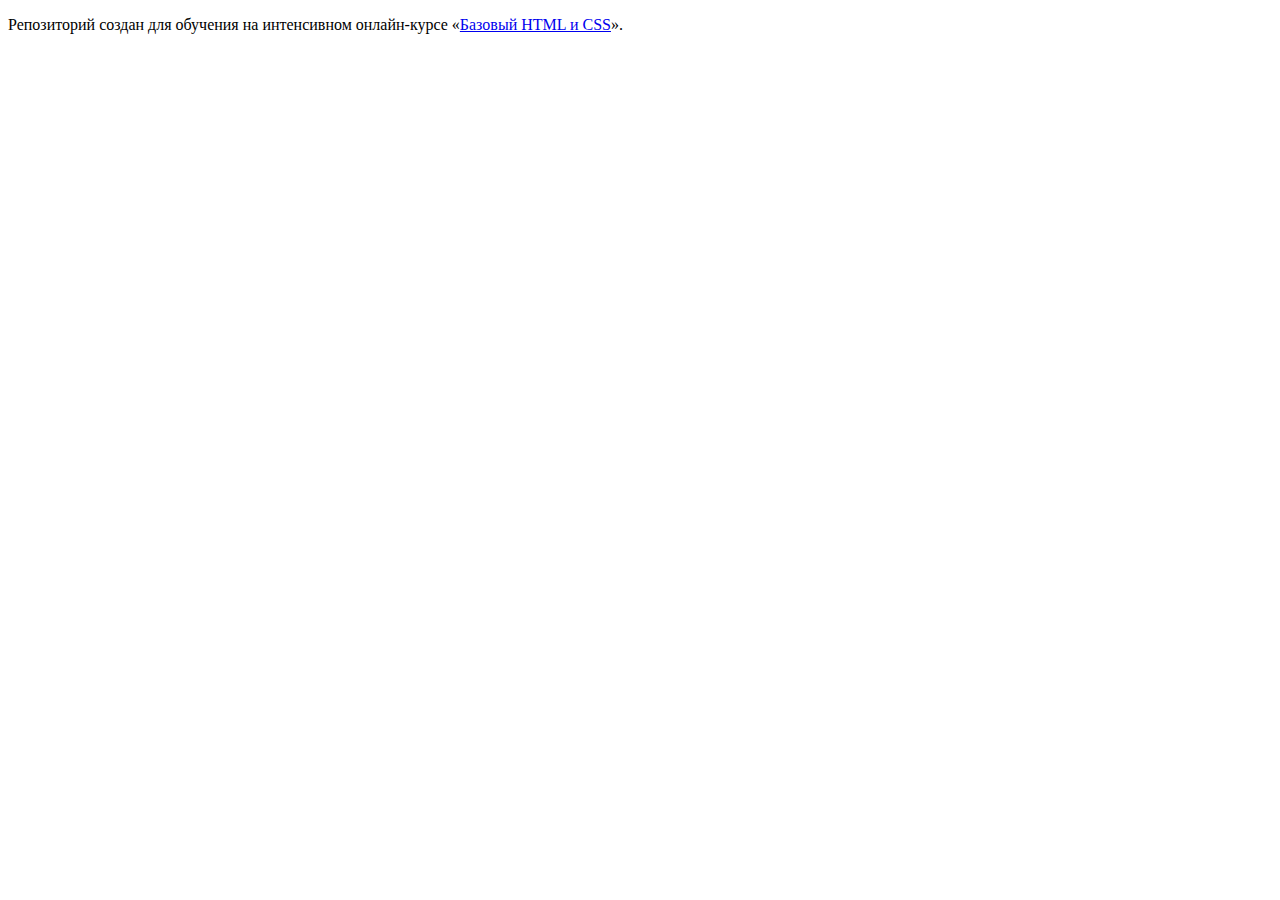
==== index.html @ 24c7f8a2 ":hatching_chick:" ====
<!DOCTYPE html>
<html lang="ru">
  <head>
    <meta charset="utf-8">
    <title>HTML Academy: Барбершоп</title>
  </head>
  <body>

    <p>Репозиторий создан для обучения на интенсивном онлайн‑курсе «<a href="https://htmlacademy.ru/intensive/htmlcss">Базовый HTML и CSS</a>».</p>

  </body>
</html>
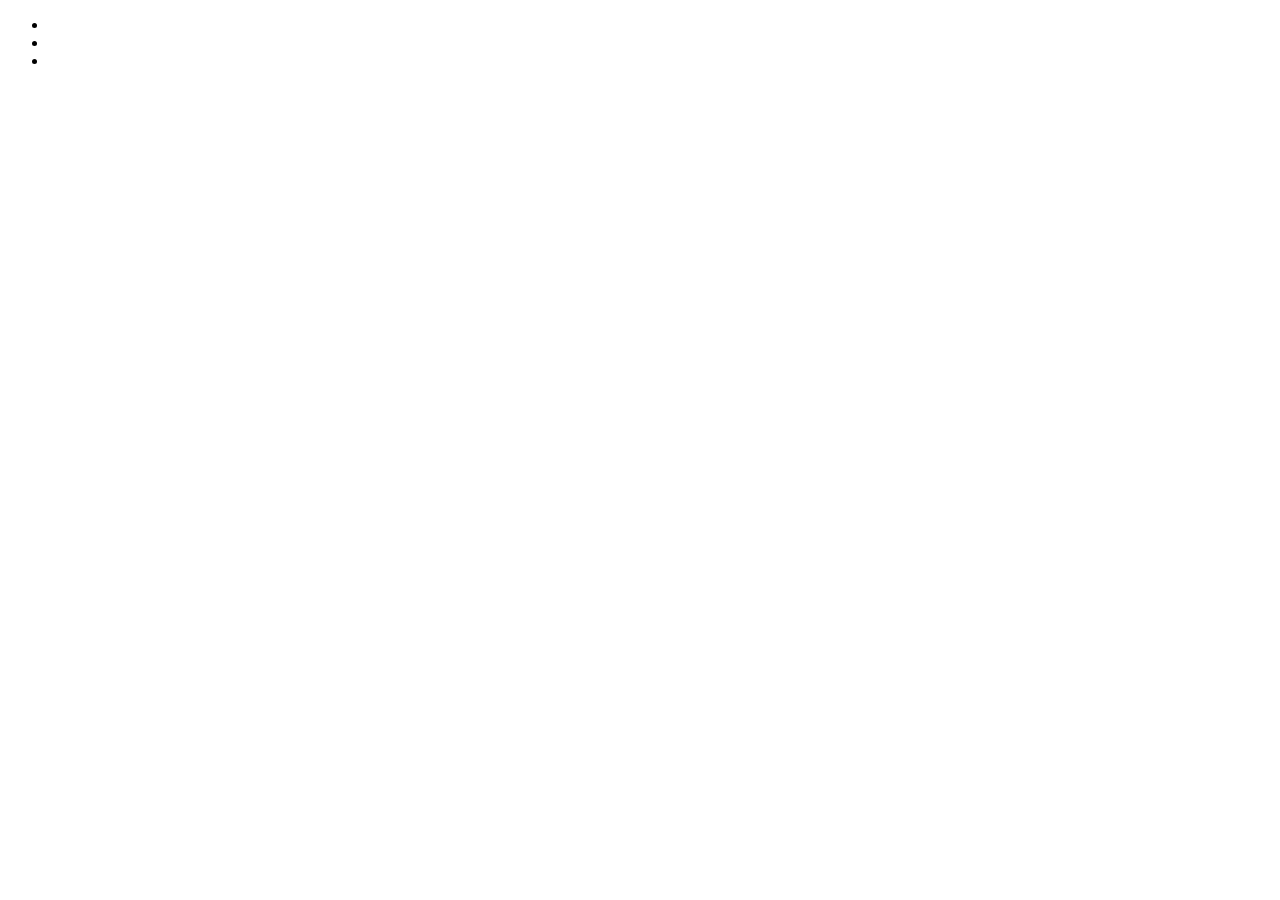
==== commit c165bc87: "Начал разметку главной страницы" ====
--- a/index.html
+++ b/index.html
@@ -2,11 +2,19 @@
 <html lang="ru">
   <head>
     <meta charset="utf-8">
-    <title>HTML Academy: Барбершоп</title>
+    <title>Барбершоп "Бородинский"</title>
   </head>
   <body>
-
-    <p>Репозиторий создан для обучения на интенсивном онлайн‑курсе «<a href="https://htmlacademy.ru/intensive/htmlcss">Базовый HTML и CSS</a>».</p>
-
+    <header class="main-header">
+      <div class="container">
+        <nav class="main-navigation">
+          <ul>
+            <li></li>
+            <li></li>
+            <li></li>
+          </ul>
+        </nav>
+      </div>
+    </header>
   </body>
 </html>
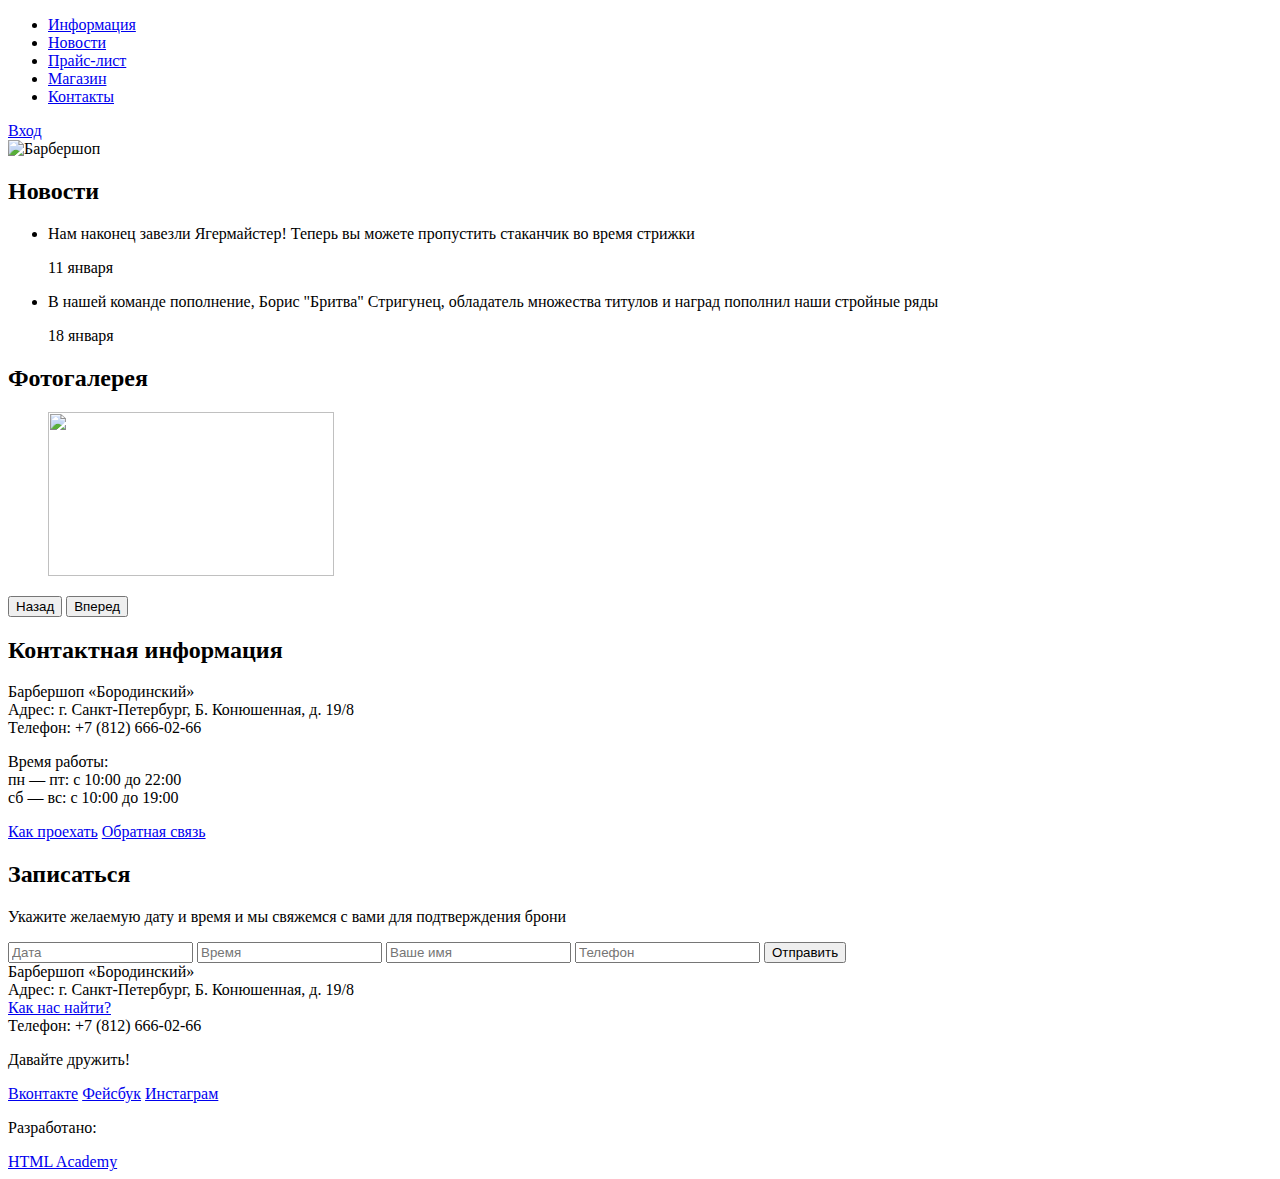
==== commit e753763a: "Сделал разметку" ====
--- a/index.html
+++ b/index.html
@@ -3,18 +3,110 @@
   <head>
     <meta charset="utf-8">
     <title>Барбершоп "Бородинский"</title>
+    <link rel="stylesheet" href="css/styll.css">
   </head>
   <body>
     <header class="main-header">
       <div class="container">
         <nav class="main-navigation">
           <ul>
-            <li></li>
-            <li></li>
-            <li></li>
+            <li><a href="#">Информация</a></li>
+            <li><a href="#">Новости</a></li>
+            <li><a href="#">Прайс-лист</a></li>
+            <li><a href="#">Магазин</a></li>
+            <li><a href="#">Контакты</a></li>
           </ul>
         </nav>
+        <div class="user-block">
+          <a class="login" href="#">Вход</a>
+        </div>
       </div>
     </header>
+
+    <main class="container">
+      <div class="index-logo">
+        <img src="img/img.png" width="368" height="204" alt="Барбершоп "Бородинский"">
+      </div>
+      <section class="features">
+        <div class="features-item">
+          <b class="features-name"></b>
+        </div>
+      </section>
+      <div class="index-content">
+        <div class="index-content-left">
+          <h2 class="index-content-title">Новости</h2>
+            <ul class="news-preview">
+              <li>
+                <p>Нам наконец завезли Ягермайстер! Теперь вы можете пропустить стаканчик во время стрижки</p>
+                <time datetime="2016-01-11">11 января</time>
+              </li>
+              <li>
+                <p>В нашей команде пополнение, Борис "Бритва" Стригунец, обладатель множества титулов и наград пополнил наши стройные ряды</p>
+                <time datetime="2016-01-18">18 января</time>
+              </li>
+            </ul>
+          </h2>
+        </div>
+        <div class="index-content-right">
+          <h2 class="index-content-title">Фотогалерея</h2>
+          <div class="gallery">
+            <figure class="gallery-content">
+              <img src="img/photo-1.jpg" width="286" height="164" alt="">
+            </figure>
+            <button class="btn gallery-prev">Назад</button>
+            <button class="btn gallery-next">Вперед</button>
+        </div>
+      </div>
+    </div>
+    <div class="index-content">
+        <div class="index-content-left">
+          <h2 class="index-content-title">Контактная информация</h2>
+          <p>
+            Барбершоп «Бородинский»<br>
+            Адрес: г. Санкт-Петербург, Б. Конюшенная, д. 19/8<br>
+            Телефон: +7 (812) 666-02-66
+          </p>
+          <p>
+            Время работы:<br>
+            пн — пт: с 10:00 до 22:00<br>
+            сб — вс: с 10:00 до 19:00
+          </p>
+          <a class="btn" href="#">Как проехать</a>
+          <a class="btn" href="#">Обратная связь</a>
+        </div>
+        <div class="index-content-right">
+          <h2 class="index-content-title">Записаться</h2>
+          <p>Укажите желаемую дату и время и мы свяжемся с вами для подтверждения брони</p>
+          <form class="appointment-form" action="https://echo.htmlacademy.ru" method="post">
+            <input type="text" name="date" value="" placeholder="Дата">
+            <input type="text" name="time" value="" placeholder="Время">
+            <input type="text" name="name" value="" placeholder="Ваше имя">
+            <input type="tel" name="phone" value="" placeholder="Телефон">
+            <button class="btn" type="submit">Отправить</button>
+          </form>
+        </div>
+      </div>
+    </main>
+
+    <footer class="main-footer">
+      <div class="container">
+        <section class="footer-contacts">
+          Барбершоп «Бородинский»<br>
+          Адрес: г. Санкт-Петербург, Б. Конюшенная, д. 19/8<br>
+          <a href="#">Как нас найти?</a><br>
+          Телефон: +7 (812) 666-02-66
+        </section>
+        <section class="footer-social">
+          <p>Давайте дружить!</p>
+          <a class="social-btn social-btn-vk" href="#">Вконтакте</a>
+          <a class="social-btn social-btn-fb" href="#">Фейсбук</a>
+          <a class="social-btn social-btn-inst" href="#">Инстаграм</a>
+        </section>
+        <section class="footer-copyright">
+          <p>Разработано:</p>
+          <a class="btn" href="https://htmlacademy.ru">HTML Academy</a>
+        </section>
+      </div>
+    </footer>
   </body>
 </html>
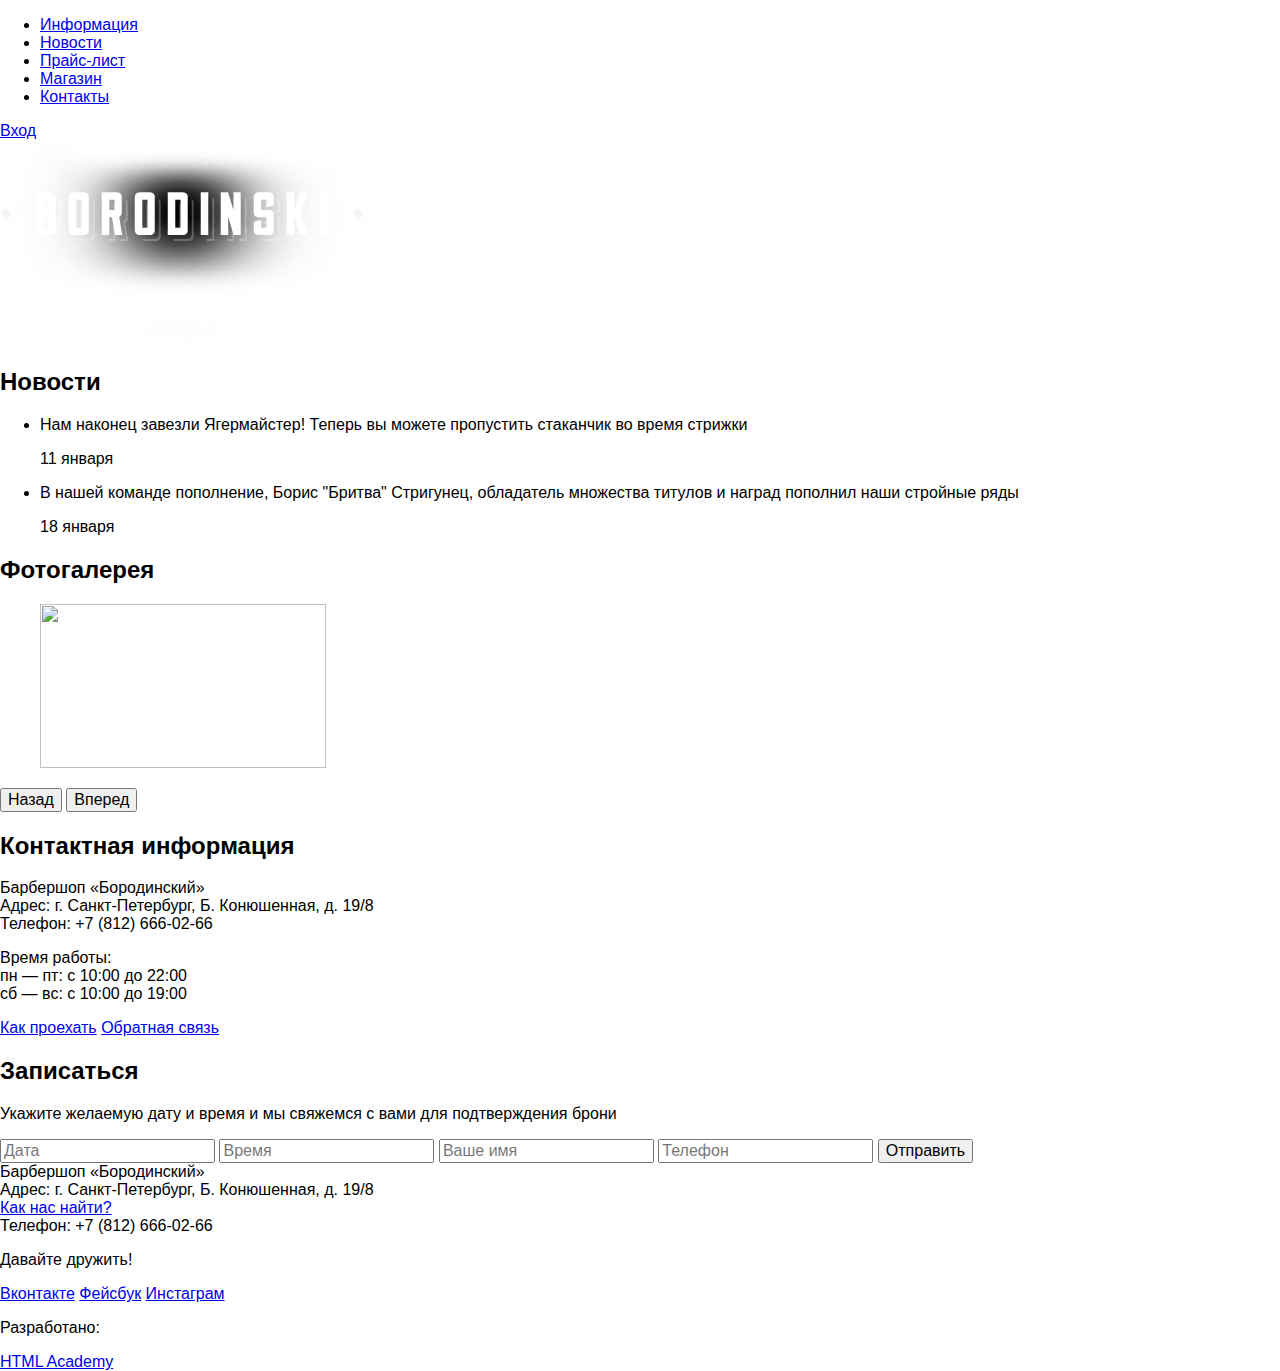
==== commit 5d5541ee: "Добавил изображения и исправил ошибки." ====
--- a/index.html
+++ b/index.html
@@ -3,7 +3,8 @@
   <head>
     <meta charset="utf-8">
     <title>Барбершоп "Бородинский"</title>
-    <link rel="stylesheet" href="css/styll.css">
+    <link href="css/normalize.css" rel="stylesheet">
+    <link href="css/styll.css" rel="stylesheet">
   </head>
   <body>
     <header class="main-header">
@@ -12,8 +13,8 @@
           <ul>
             <li><a href="#">Информация</a></li>
             <li><a href="#">Новости</a></li>
-            <li><a href="#">Прайс-лист</a></li>
-            <li><a href="#">Магазин</a></li>
+            <li><a href="price.html">Прайс-лист</a></li>
+            <li><a href="catalog.html">Магазин</a></li>
             <li><a href="#">Контакты</a></li>
           </ul>
         </nav>
@@ -25,7 +26,7 @@
 
     <main class="container">
       <div class="index-logo">
-        <img src="img/img.png" width="368" height="204" alt="Барбершоп "Бородинский"">
+        <img src="img/main-logo.png" width="368" height="204" alt='Барбершоп "Бородинский"'>
       </div>
       <section class="features">
         <div class="features-item">
@@ -45,7 +46,6 @@
                 <time datetime="2016-01-18">18 января</time>
               </li>
             </ul>
-          </h2>
         </div>
         <div class="index-content-right">
           <h2 class="index-content-title">Фотогалерея</h2>
@@ -56,9 +56,9 @@
             <button class="btn gallery-prev">Назад</button>
             <button class="btn gallery-next">Вперед</button>
         </div>
+        </div>
       </div>
-    </div>
-    <div class="index-content">
+      <div class="index-content">
         <div class="index-content-left">
           <h2 class="index-content-title">Контактная информация</h2>
           <p>
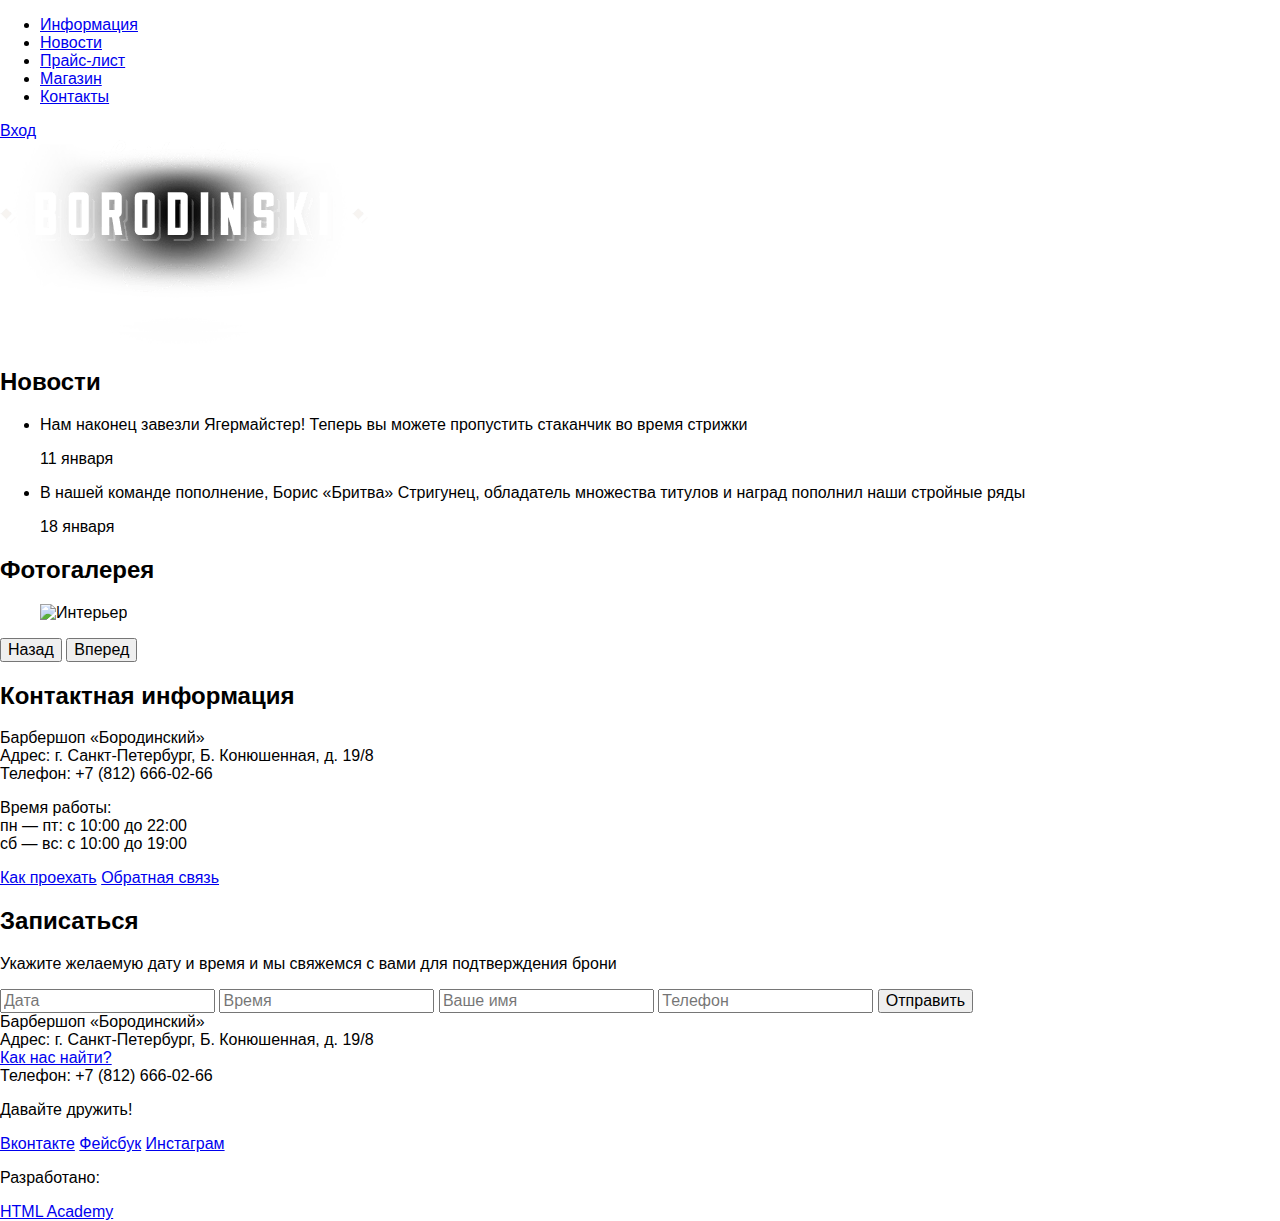
==== commit 4996e8e8: "подготовил изображения" ====
--- a/index.html
+++ b/index.html
@@ -26,7 +26,7 @@
 
     <main class="container">
       <div class="index-logo">
-        <img src="img/main-logo.png" width="368" height="204" alt='Барбершоп "Бородинский"'>
+        <img src="img/main-logo.png" width="368" height="204" alt="Барбершоп &#171Бородинский&#187">
       </div>
       <section class="features">
         <div class="features-item">
@@ -42,7 +42,7 @@
                 <time datetime="2016-01-11">11 января</time>
               </li>
               <li>
-                <p>В нашей команде пополнение, Борис "Бритва" Стригунец, обладатель множества титулов и наград пополнил наши стройные ряды</p>
+                <p>В нашей команде пополнение, Борис &#171Бритва&#187 Стригунец, обладатель множества титулов и наград пополнил наши стройные ряды</p>
                 <time datetime="2016-01-18">18 января</time>
               </li>
             </ul>
@@ -51,7 +51,7 @@
           <h2 class="index-content-title">Фотогалерея</h2>
           <div class="gallery">
             <figure class="gallery-content">
-              <img src="img/photo-1.jpg" width="286" height="164" alt="">
+              <img src="img/photo-1.jpg" width="286" height="164" alt="Интерьер">
             </figure>
             <button class="btn gallery-prev">Назад</button>
             <button class="btn gallery-next">Вперед</button>
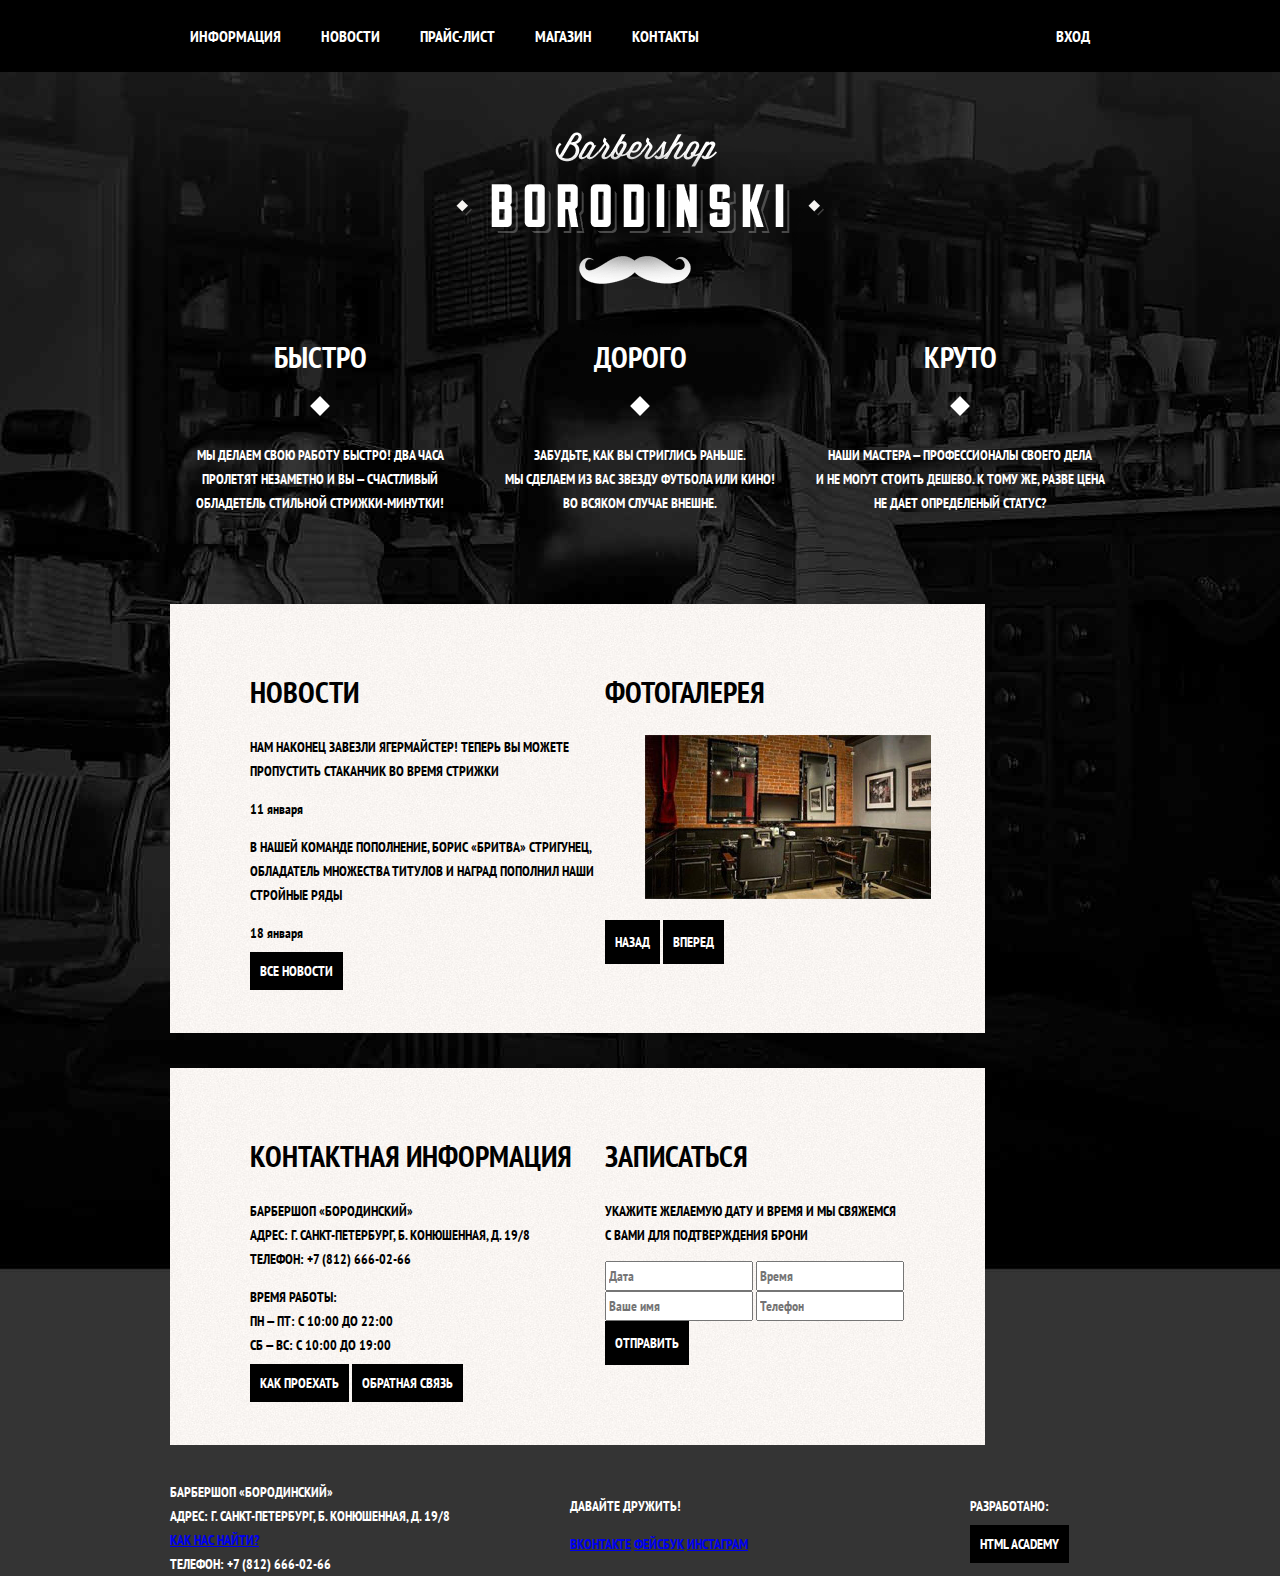
==== commit f3e27c00: "продолжил проект" ====
--- a/index.html
+++ b/index.html
@@ -2,15 +2,16 @@
 <html lang="ru">
   <head>
     <meta charset="utf-8">
-    <title>Барбершоп "Бородинский"</title>
+	  <title>Barbershop</title>
+    <link href="https://fonts.googleapis.com/css?family=PT+Sans+Narrow:400,700&subset=cyrillic" rel="stylesheet">
     <link href="css/normalize.css" rel="stylesheet">
-    <link href="css/styll.css" rel="stylesheet">
+    <link href="css/style.css" rel="stylesheet">
   </head>
-  <body>
+  <body class="main-bg">
     <header class="main-header">
-      <div class="container">
-        <nav class="main-navigation">
-          <ul>
+      <div class="container clearfix">
+        <nav class="main-navigation clearfix">
+          <ul class="main-menu">
             <li><a href="#">Информация</a></li>
             <li><a href="#">Новости</a></li>
             <li><a href="price.html">Прайс-лист</a></li>
@@ -19,7 +20,7 @@
           </ul>
         </nav>
         <div class="user-block">
-          <a class="login" href="#">Вход</a>
+          <a class="login" href="index.html">Вход</a>
         </div>
       </div>
     </header>
@@ -28,12 +29,29 @@
       <div class="index-logo">
         <img src="img/main-logo.png" width="368" height="204" alt="Барбершоп &#171Бородинский&#187">
       </div>
-      <section class="features">
+      <section class="features clearfix">
         <div class="features-item">
-          <b class="features-name"></b>
+          <b class="feature-name">Быстро</b>
+          <p class="feature-description">
+            МЫ ДЕЛАЕМ СВОЮ РАБОТУ БЫСТРО! ДВА ЧАСА ПРОЛЕТЯТ НЕЗАМЕТНО И ВЫ — СЧАСТЛИВЫЙ ОБЛАДЕТЕЛЬ СТИЛЬНОЙ СТРИЖКИ-МИНУТКИ!
+          </p>
+        </div>
+        <div class="features-item">
+          <b class="feature-name">Дорого</b>
+          <p class="feature-description">
+            ЗАБУДЬТЕ, КАК ВЫ СТРИГЛИСЬ РАНЬШЕ.<br>
+            МЫ СДЕЛАЕМ ИЗ ВАС ЗВЕЗДУ ФУТБОЛА ИЛИ КИНО!<br>
+            ВО ВСЯКОМ СЛУЧАЕ ВНЕШНЕ.
+          </p>
+        </div>
+        <div class="features-item">
+          <b class="feature-name">Круто</b>
+          <p class="feature-description">
+            НАШИ МАСТЕРА — ПРОФЕССИОНАЛЫ СВОЕГО ДЕЛА<br> И НЕ МОГУТ СТОИТЬ ДЕШЕВО. К ТОМУ ЖЕ, РАЗВЕ ЦЕНА<br> НЕ ДАЕТ ОПРЕДЕЛЕНЫЙ СТАТУС?
+          </p>
         </div>
       </section>
-      <div class="index-content">
+      <div class="index-content clearfix">
         <div class="index-content-left">
           <h2 class="index-content-title">Новости</h2>
             <ul class="news-preview">
@@ -46,19 +64,20 @@
                 <time datetime="2016-01-18">18 января</time>
               </li>
             </ul>
+            <a class="btn" href="#">Все новости</a>
         </div>
         <div class="index-content-right">
           <h2 class="index-content-title">Фотогалерея</h2>
           <div class="gallery">
             <figure class="gallery-content">
-              <img src="img/photo-1.jpg" width="286" height="164" alt="Интерьер">
+              <img src="img/foto.jpg" width="286" height="164" alt="Интерьер">
             </figure>
             <button class="btn gallery-prev">Назад</button>
             <button class="btn gallery-next">Вперед</button>
         </div>
         </div>
       </div>
-      <div class="index-content">
+      <div class="index-content clearfix">
         <div class="index-content-left">
           <h2 class="index-content-title">Контактная информация</h2>
           <p>
@@ -88,8 +107,8 @@
       </div>
     </main>
 
-    <footer class="main-footer">
-      <div class="container">
+    <footer class="inner-footer">
+      <div class="container clearfix">
         <section class="footer-contacts">
           Барбершоп «Бородинский»<br>
           Адрес: г. Санкт-Петербург, Б. Конюшенная, д. 19/8<br>
--- a/css/style.css
+++ b/css/style.css
@@ -0,0 +1,306 @@
+body {
+  min-width: 960px;
+  font-weight: 700;
+  font-size: 14px;
+  line-height: 24px;
+  font-family: "PT Sans Narrow", "Arial", sans-serif;
+  color: #ffffff;
+  text-transform: uppercase;
+}
+.main-bg {
+  background: #000000 url("../img/main-bg.jpg") no-repeat center top;
+}
+h1 {
+  font-size: 30px;
+  line-height: 42px;
+  color: #000000;
+  font-weight: 700;
+  font-family: "PT Sans Narrow", "Arial", sans-serif;
+}
+
+h2 {
+  font-size: 14px;
+  line-height: 18px;
+  color: #000000;
+  font-weight: 700;
+  font-family: "PT Sans Narrow", "Arial", sans-serif;
+}
+
+.clearfix {
+  content: "";
+  display: table;
+  clear: both;
+}
+
+.container {
+  width: 940px;
+  padding: 0 10px;
+  margin: 0 auto;
+}
+.btn {
+  padding: 10px;
+  color: #ffffff;
+  background-color: #000000;
+  text-transform: uppercase;
+  text-decoration: none;
+  border: none;
+}
+.btn-lightgray {
+  padding: 10px;
+  color: #000000;
+  background-color: #e5e5e5;
+  text-transform: uppercase;
+  text-decoration: none;
+  border: none;
+}
+.inner-page-bg {
+  background-image: url("../img/index-bg.jpg");
+}
+/*^^^^^^^^^^^^^^^^^^^^^^^^^^^^^^^^^^^^^^^^^^
+catalog.html
+^^^^^^^^^^^^^^^^^^^^^^^^^^^^^^^^^^^^^^^^^^*/
+
+/*Шапка*/
+
+.main-header {
+  margin-bottom: 60px;
+  color: #ffffff;
+  background-color: #000000;
+}
+
+.main-navigation {
+  float: left;
+  width: 780px;
+}
+
+.main-menu {
+  padding: 0;
+  margin: 0;
+  list-style: none;
+  font-size: 0;
+}
+
+.main-menu li {
+  display: inline-block;
+  vertical-align: top;
+}
+
+.main-header .user-block {
+  float: right;
+  max-width: 140px;
+}
+
+.logo {
+  float: left;
+  width: 111px;
+  height: 20px;
+  padding-top: 22px;
+}
+
+.logo img {
+  width: 111px;
+  height: 24px;
+}
+
+.main-menu a {
+  display: block;
+  padding: 26px 20px;
+  color: #ffffff;
+  text-decoration: none;
+  font-size: 16px;
+  line-height: 20px;
+}
+
+.login {
+  position: relative;
+  display: inline-block;
+  padding: 26px 20px;
+  padding-left: ;
+  font-size: 16px;
+  line-height: 20px;
+  vertical-align: top;
+  color: #ffffff;
+  text-decoration: none;
+}
+.main-menu a:hover,
+.login:hover {
+  background-color: #242424;
+}
+
+
+/*^^^^^^^^^^^^^^^^^^^^^^^^^^^^^^^^^^^^^^^^^^
+index.html
+^^^^^^^^^^^^^^^^^^^^^^^^^^^^^^^^^^^^^^^^^^*/
+
+/*Лого*/
+
+.index-logo {
+  width: 368px;
+  height: 204px;
+  margin-left: auto;
+  margin-right: auto;
+}
+
+/*Особенности*/
+
+.features {
+  margin-bottom: 75px;
+}
+.features-item {
+  float: left;
+  width: 300px;
+  font-weight: 700;
+  text-align: center;
+}
+.features-item:nth-child(2) {
+  margin: 0 20px;
+}
+.feature-name {
+  position: relative;
+  display: block;
+  width: 300px;
+  padding-bottom: 35px;
+  margin-bottom: 30px;
+  font-size: 30px;
+  line-height: 42px;
+}
+.feature-name::before {
+  content: "";
+  position: absolute;
+  bottom: 0;
+  left: 50%;
+  width: 14px;
+  height: 14px;
+  margin-left: -7px;
+  transform: rotate(45deg);
+  background-color: #ffffff;
+}
+.feature-description {
+  font-size: 14px;
+  line-height: 24px;
+}
+
+/*Светлые блоки с разной инфой*/
+
+.index-content {
+  padding: 45px 80px;
+  padding-bottom: 50px;
+  margin-bottom: 35px;
+  font-size: 14px;
+  line-height: 24px;
+  color: #000000;
+  background-image: url("../img/index-bg.jpg");
+}
+.index-content-left {
+  float: left;
+  width: 355px;
+}
+.index-content-right {
+  float: right;
+  width: 300px;
+}
+.index-content-title {
+  font-size: 30px;
+  line-height: 36px;
+}
+.news-preview {
+  list-style: none;
+  padding-left: 0;
+}
+.news-preview p {
+  width: 360px;
+}
+.news-preview time {
+  text-transform: lowercase;
+}
+
+/*^^^^^^^^^^^^^^^^^^^^^^^^^^^^^^^^^^^^^^^^^^
+catalog.html
+^^^^^^^^^^^^^^^^^^^^^^^^^^^^^^^^^^^^^^^^^^*/
+/*Хлебные крошки*/
+.breadcrumbs ul {
+  list-style: none;
+}
+.breadcrumbs li {
+  display: inline-block;
+}
+
+/*Фильтры*/
+
+.filters {
+  float: left;
+  width: 220px;
+  margin-right: 20px;
+  color: #000000;
+}
+.filters-firms,
+.filters-group {
+  font-size: 14px;
+  line-height: 18px;
+  border: none;
+}
+.filters-firms ul,
+.filters-group ul {
+  list-style: none;
+  padding: 0;
+}
+
+
+/*Товары*/
+
+.goods {
+  float: right;
+  width: 700px;
+  font-size: 0;
+}
+
+.goods-item {
+  display: inline-block;
+  width: 220px;
+  margin-right: 20px;
+  vertical-align: top;
+}
+
+.goods-item:nth-child(3n) {
+  margin-right: 0;
+}
+
+/*Пагинатор*/
+
+.page-selector {
+  list-style: none;
+  padding: 0;
+  clear: both;
+}
+.page-selector li {
+  display: inline-block;
+}
+/*Подвал*/
+
+.footer-contacts {
+  float: left;
+  width: 320px;
+  margin-right: 80px;
+}
+.footer-social {
+  float: left;
+  width: 200px;
+}
+.footer-copyright {
+  float: right;
+  width: 140px;
+}
+
+/********************************************************               catalog-item.html                          ********************************************************/
+
+/*Блок выбранного товара*/
+
+.item-gallery {
+  float: left;
+  width: 460px;
+  margin-right:90px;
+}
+.item-details {
+  float: right;
+  width: 390px;
+}
